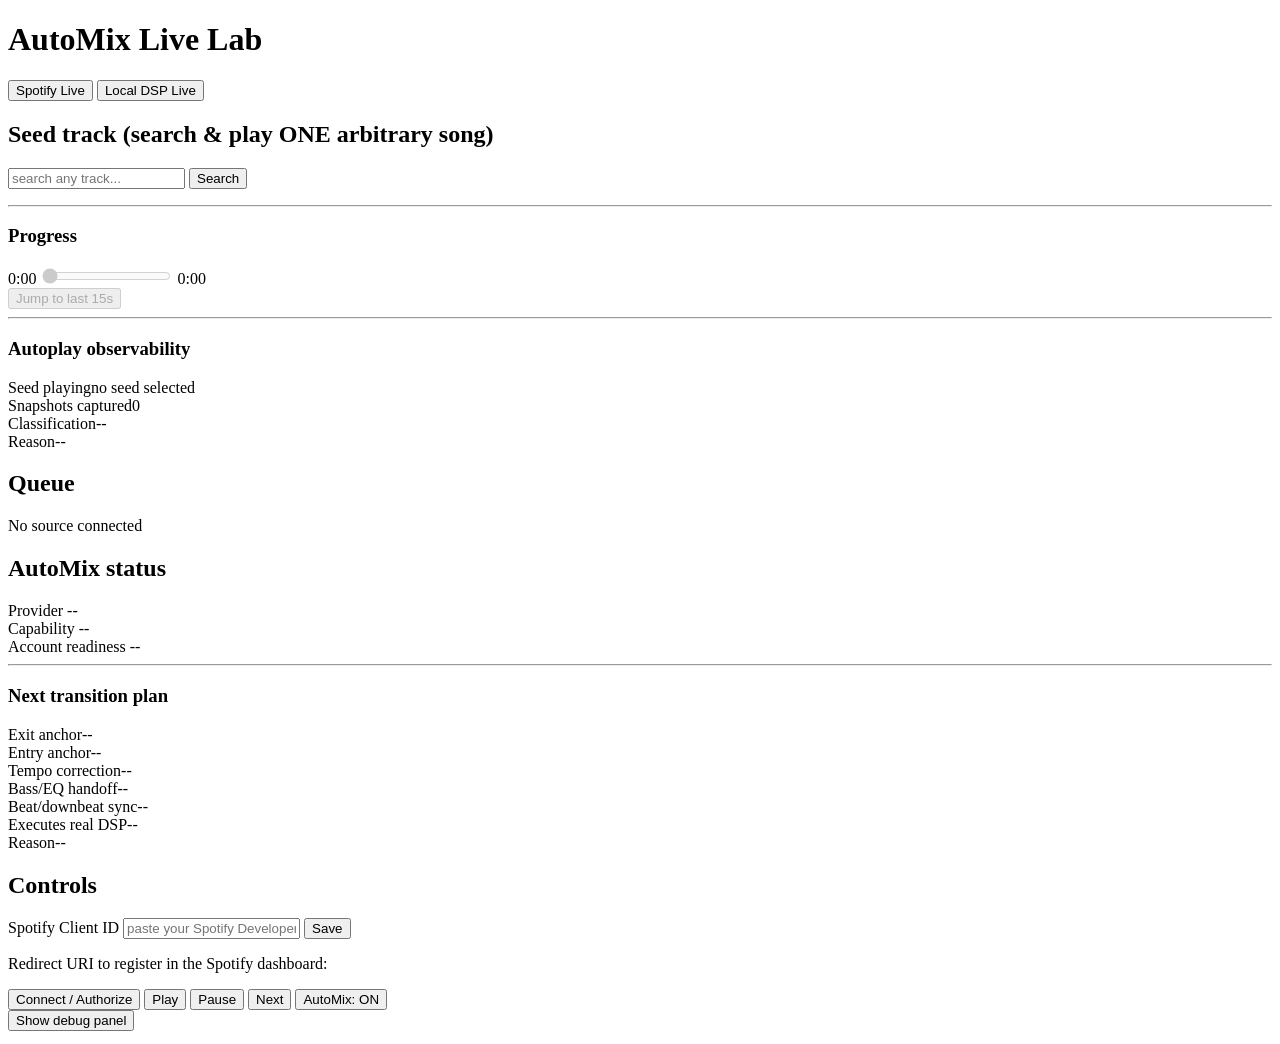
==== apps/automix-live-lab/index.html @ 2698916b "fix(app): P0-M6-R1 real-owner-run fixes -- Transfer Playback before Play Seed, plus near-end Autopla" ====
<!DOCTYPE html>
<html lang="en">
<head>
  <meta charset="UTF-8" />
  <meta name="viewport" content="width=device-width, initial-scale=1.0" />
  <title>AutoMix Live Lab</title>
  <link rel="stylesheet" href="/src/styles.css" />
</head>
<body>
  <header class="topbar">
    <h1>AutoMix Live Lab</h1>
    <div class="source-switch" role="tablist" aria-label="Source mode">
      <button id="mode-spotify" class="mode-btn" role="tab" aria-selected="false">Spotify Live</button>
      <button id="mode-local" class="mode-btn" role="tab" aria-selected="false">Local DSP Live</button>
    </div>
  </header>

  <main class="grid">
    <section class="panel hidden" id="panel-seed">
      <h2>Seed track (search &amp; play ONE arbitrary song)</h2>
      <div class="controls-row">
        <input id="seed-search-input" type="text" placeholder="search any track..." />
        <button id="seed-search-btn">Search</button>
      </div>
      <ol id="seed-results" class="upcoming-list seed-results"></ol>
      <hr />
      <h3>Progress</h3>
      <div class="seek-row">
        <span id="seek-current-label" class="seek-time">0:00</span>
        <input id="seek-slider" type="range" min="0" max="0" value="0" step="1000" disabled />
        <span id="seek-duration-label" class="seek-time">0:00</span>
      </div>
      <div class="controls-row">
        <button id="seek-jump-near-end" disabled>Jump to last 15s</button>
      </div>
      <hr />
      <h3>Autoplay observability</h3>
      <div class="status-row"><span class="label">Seed playing</span><span id="seed-status">no seed selected</span></div>
      <div class="status-row"><span class="label">Snapshots captured</span><span id="autoplay-snapshot-count">0</span></div>
      <div class="status-row"><span class="label">Classification</span><span id="autoplay-classification" class="badge">--</span></div>
      <div class="status-row"><span class="label">Reason</span><span id="autoplay-classification-reason">--</span></div>
    </section>

    <section class="panel" id="panel-queue">
      <h2>Queue</h2>
      <div id="queue-current" class="track-row track-current">No source connected</div>
      <div id="queue-next" class="track-row track-next"></div>
      <ol id="queue-upcoming" class="upcoming-list"></ol>
    </section>

    <section class="panel" id="panel-status">
      <h2>AutoMix status</h2>
      <div class="status-row">
        <span class="label">Provider</span>
        <span id="status-provider">--</span>
      </div>
      <div class="status-row">
        <span class="label">Capability</span>
        <span id="status-capability" class="badge">--</span>
      </div>
      <div class="status-row">
        <span class="label">Account readiness</span>
        <span id="status-readiness">--</span>
      </div>
      <hr />
      <h3>Next transition plan</h3>
      <div class="status-row"><span class="label">Exit anchor</span><span id="plan-exit">--</span></div>
      <div class="status-row"><span class="label">Entry anchor</span><span id="plan-entry">--</span></div>
      <div class="status-row"><span class="label">Tempo correction</span><span id="plan-tempo">--</span></div>
      <div class="status-row"><span class="label">Bass/EQ handoff</span><span id="plan-eq">--</span></div>
      <div class="status-row"><span class="label">Beat/downbeat sync</span><span id="plan-beat">--</span></div>
      <div class="status-row"><span class="label">Executes real DSP</span><span id="plan-real">--</span></div>
      <div class="status-row"><span class="label">Reason</span><span id="plan-reason">--</span></div>
    </section>

    <section class="panel" id="panel-controls">
      <h2>Controls</h2>
      <div id="spotify-setup" class="setup-box hidden">
        <label for="spotify-client-id">Spotify Client ID</label>
        <input id="spotify-client-id" type="text" placeholder="paste your Spotify Developer Client ID" />
        <button id="spotify-save-client-id">Save</button>
        <p class="hint">Redirect URI to register in the Spotify dashboard: <code id="redirect-uri-hint"></code></p>
      </div>
      <div class="controls-row">
        <button id="ctl-connect">Connect / Authorize</button>
        <button id="ctl-play">Play</button>
        <button id="ctl-pause">Pause</button>
        <button id="ctl-next">Next</button>
        <button id="ctl-automix-toggle" aria-pressed="true">AutoMix: ON</button>
      </div>
      <button id="ctl-debug-toggle" class="link-btn">Show debug panel</button>
      <pre id="debug-panel" class="debug-panel hidden"></pre>
    </section>
  </main>

  <script type="module" src="/src/app.js"></script>
</body>
</html>
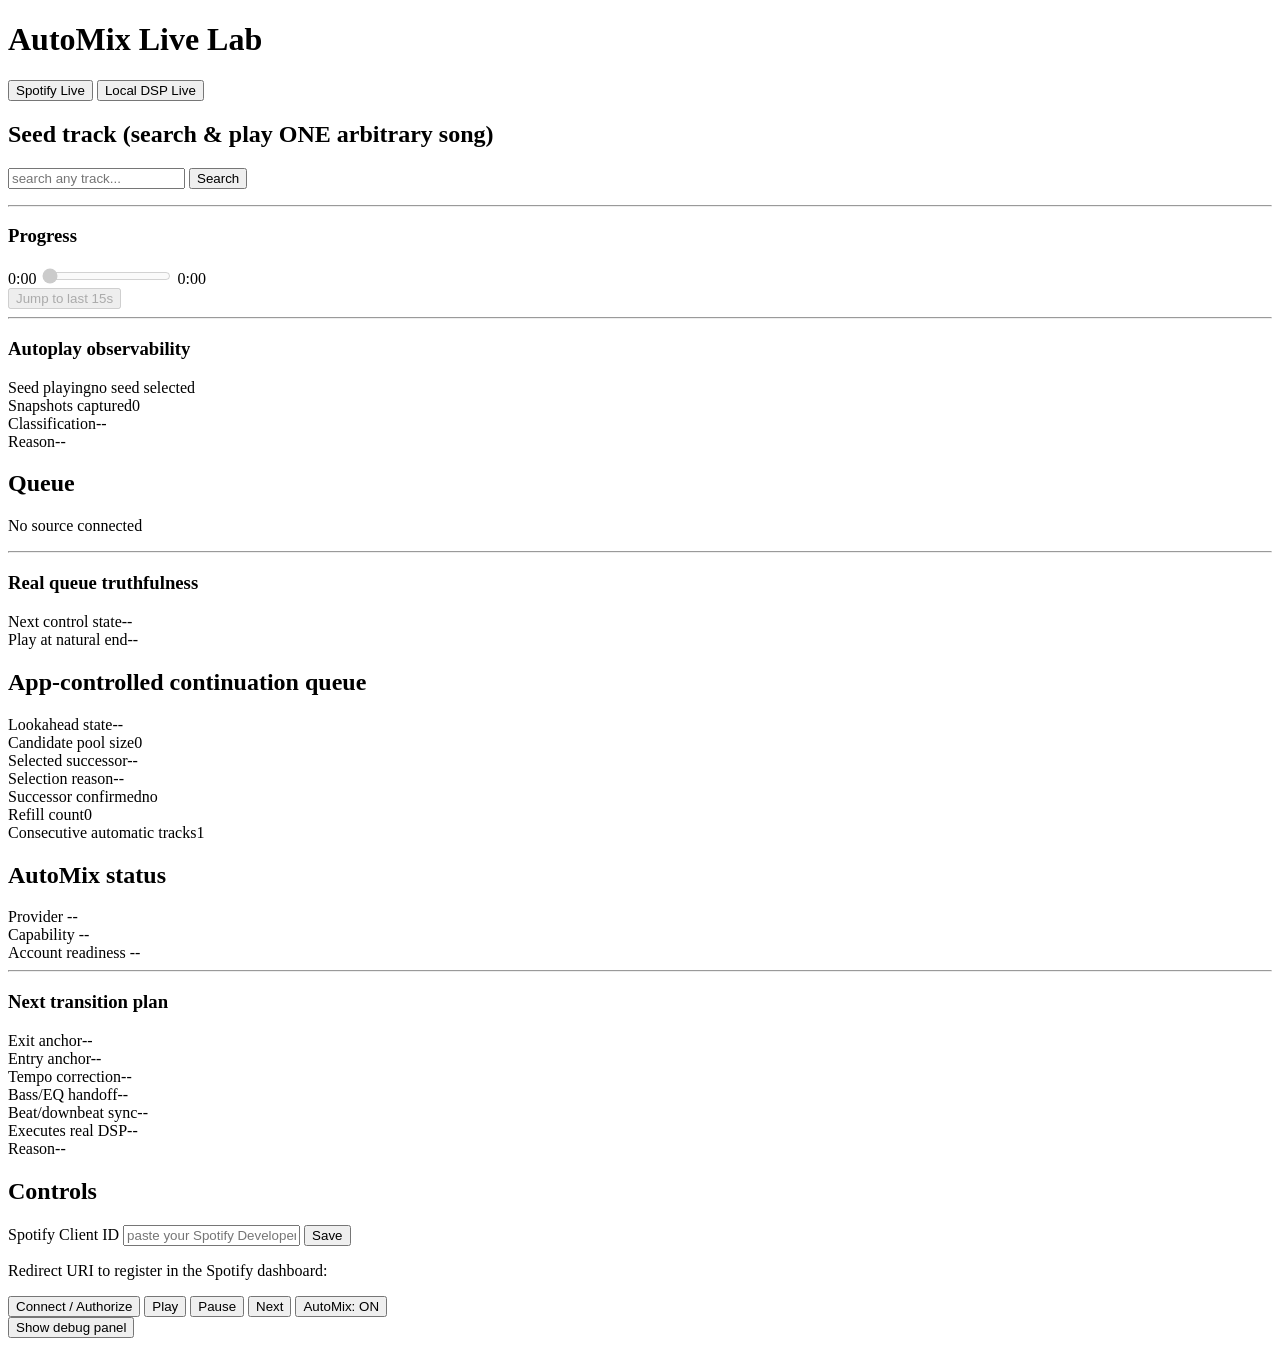
==== commit 1b75ba37: "fix(app): P0-M6-R2 app-controlled continuation queue -- API response repair, queue-aware controls, c" ====
--- a/apps/automix-live-lab/index.html
+++ b/apps/automix-live-lab/index.html
@@ -46,6 +46,21 @@
       <div id="queue-current" class="track-row track-current">No source connected</div>
       <div id="queue-next" class="track-row track-next"></div>
       <ol id="queue-upcoming" class="upcoming-list"></ol>
+      <hr />
+      <h3>Real queue truthfulness</h3>
+      <div class="status-row"><span class="label">Next control state</span><span id="next-control-state" class="badge">--</span></div>
+      <div class="status-row"><span class="label">Play at natural end</span><span id="play-natural-end-hint">--</span></div>
+    </section>
+
+    <section class="panel hidden" id="panel-lookahead">
+      <h2>App-controlled continuation queue</h2>
+      <div class="status-row"><span class="label">Lookahead state</span><span id="lookahead-state" class="badge">--</span></div>
+      <div class="status-row"><span class="label">Candidate pool size</span><span id="lookahead-pool-size">0</span></div>
+      <div class="status-row"><span class="label">Selected successor</span><span id="lookahead-selected-token">--</span></div>
+      <div class="status-row"><span class="label">Selection reason</span><span id="lookahead-selection-reason">--</span></div>
+      <div class="status-row"><span class="label">Successor confirmed</span><span id="lookahead-successor-confirmed">no</span></div>
+      <div class="status-row"><span class="label">Refill count</span><span id="lookahead-refill-count">0</span></div>
+      <div class="status-row"><span class="label">Consecutive automatic tracks</span><span id="lookahead-consecutive-count">1</span></div>
     </section>
 
     <section class="panel" id="panel-status">
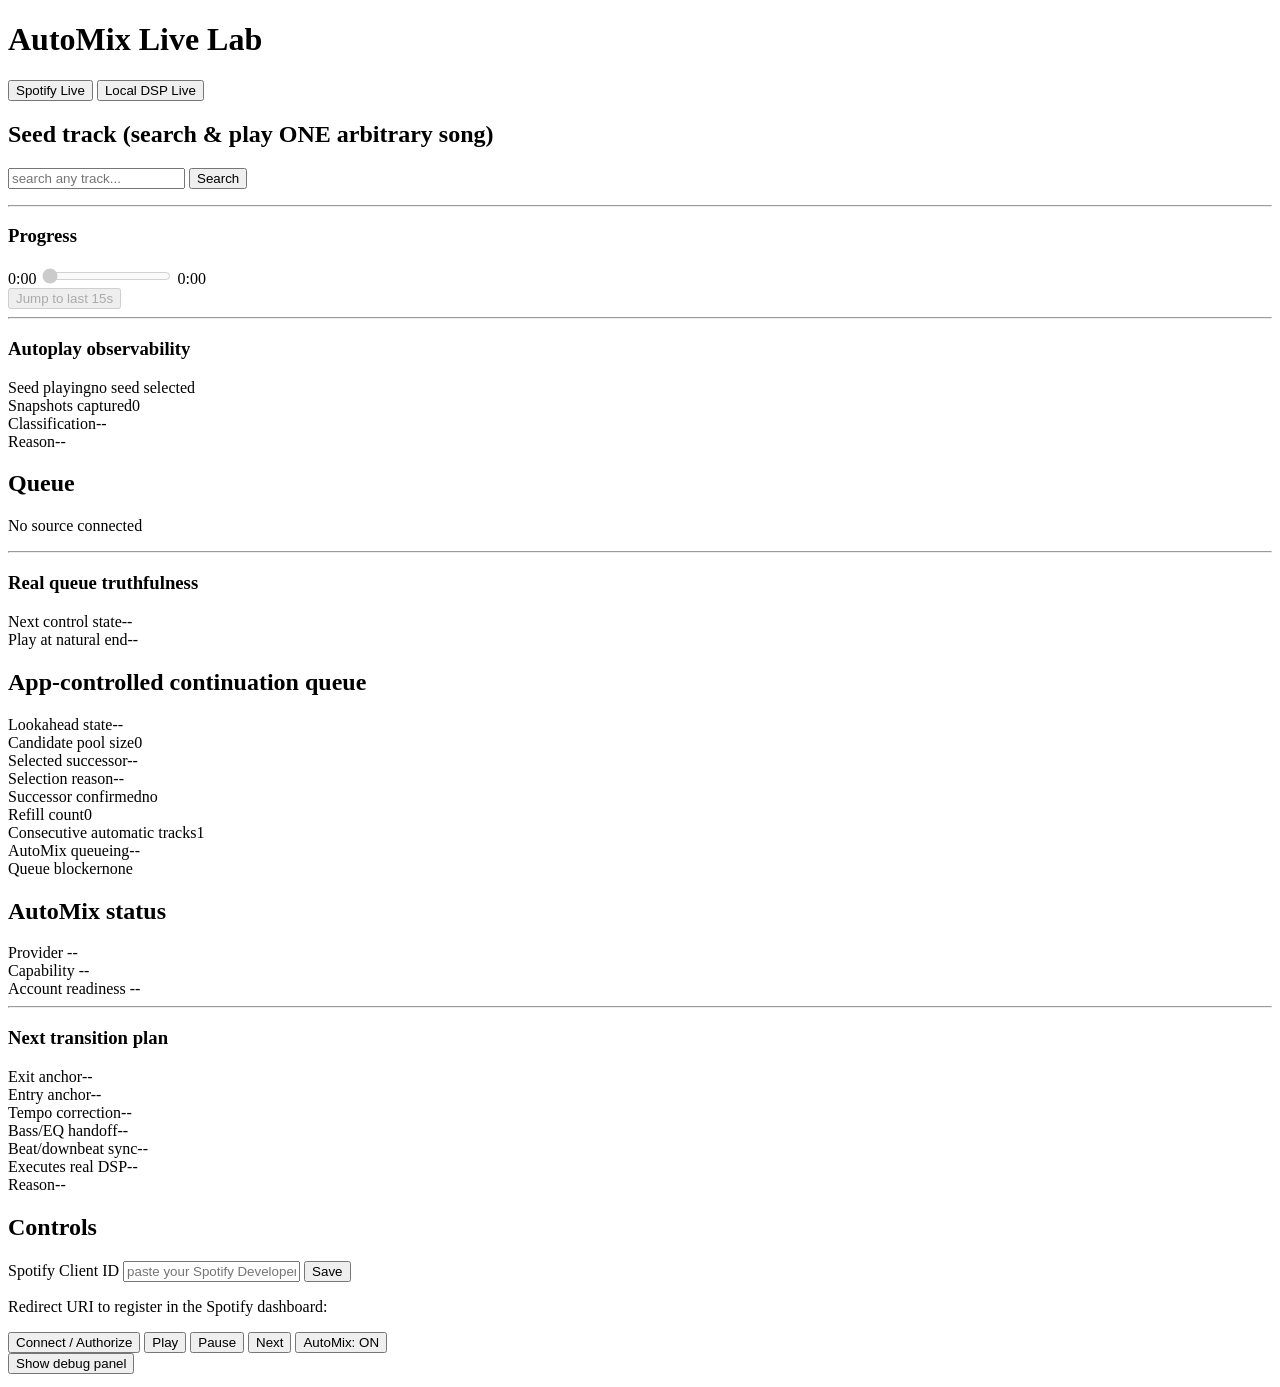
==== commit 9b4660df: "fix(app): P0-M6-R2 pre-live repair -- scope-aware reauth, tri-state queue truth, real one-lookahead " ====
--- a/apps/automix-live-lab/index.html
+++ b/apps/automix-live-lab/index.html
@@ -61,6 +61,8 @@
       <div class="status-row"><span class="label">Successor confirmed</span><span id="lookahead-successor-confirmed">no</span></div>
       <div class="status-row"><span class="label">Refill count</span><span id="lookahead-refill-count">0</span></div>
       <div class="status-row"><span class="label">Consecutive automatic tracks</span><span id="lookahead-consecutive-count">1</span></div>
+      <div class="status-row"><span class="label">AutoMix queueing</span><span id="lookahead-automix-state" class="badge">--</span></div>
+      <div class="status-row"><span class="label">Queue blocker</span><span id="lookahead-blocker">none</span></div>
     </section>
 
     <section class="panel" id="panel-status">
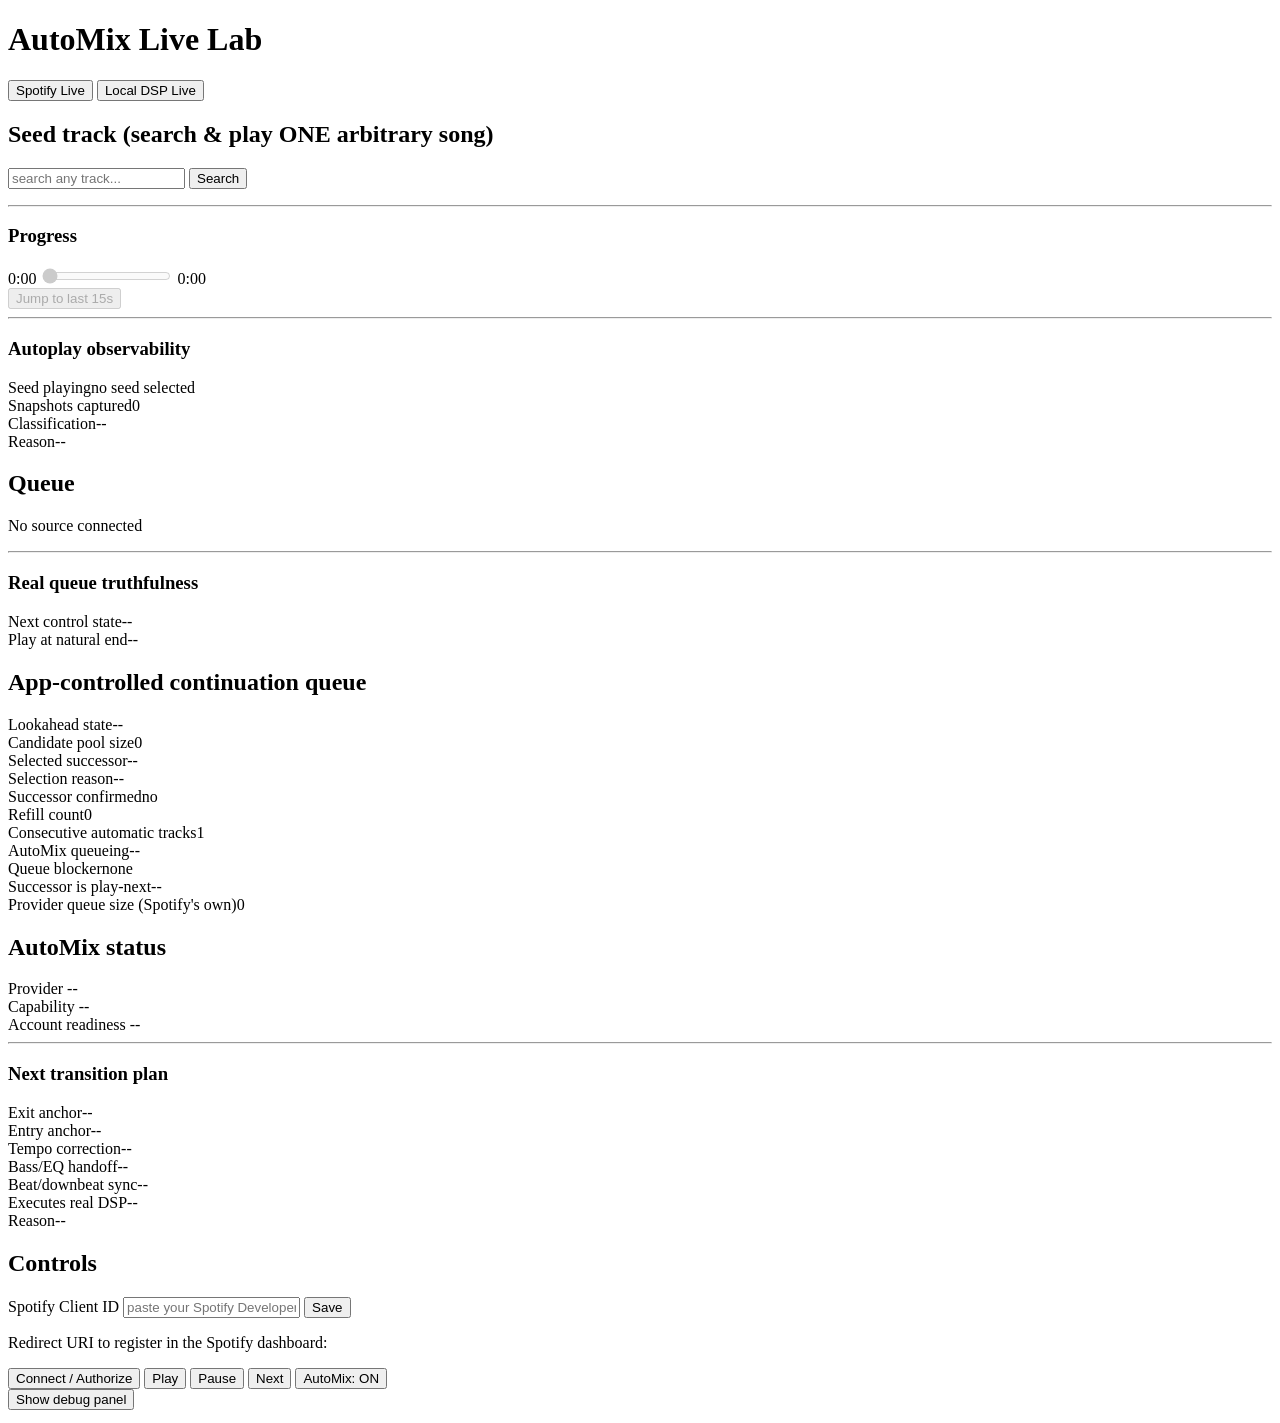
==== commit e40eabc8: "fix(app): P0-M6-R2 app-controlled continuation queue -- real owner finding: play-next over Spotify's" ====
--- a/apps/automix-live-lab/index.html
+++ b/apps/automix-live-lab/index.html
@@ -63,6 +63,8 @@
       <div class="status-row"><span class="label">Consecutive automatic tracks</span><span id="lookahead-consecutive-count">1</span></div>
       <div class="status-row"><span class="label">AutoMix queueing</span><span id="lookahead-automix-state" class="badge">--</span></div>
       <div class="status-row"><span class="label">Queue blocker</span><span id="lookahead-blocker">none</span></div>
+      <div class="status-row"><span class="label">Successor is play-next</span><span id="lookahead-play-next" class="badge">--</span></div>
+      <div class="status-row"><span class="label">Provider queue size (Spotify's own)</span><span id="lookahead-provider-queue-size">0</span></div>
     </section>
 
     <section class="panel" id="panel-status">
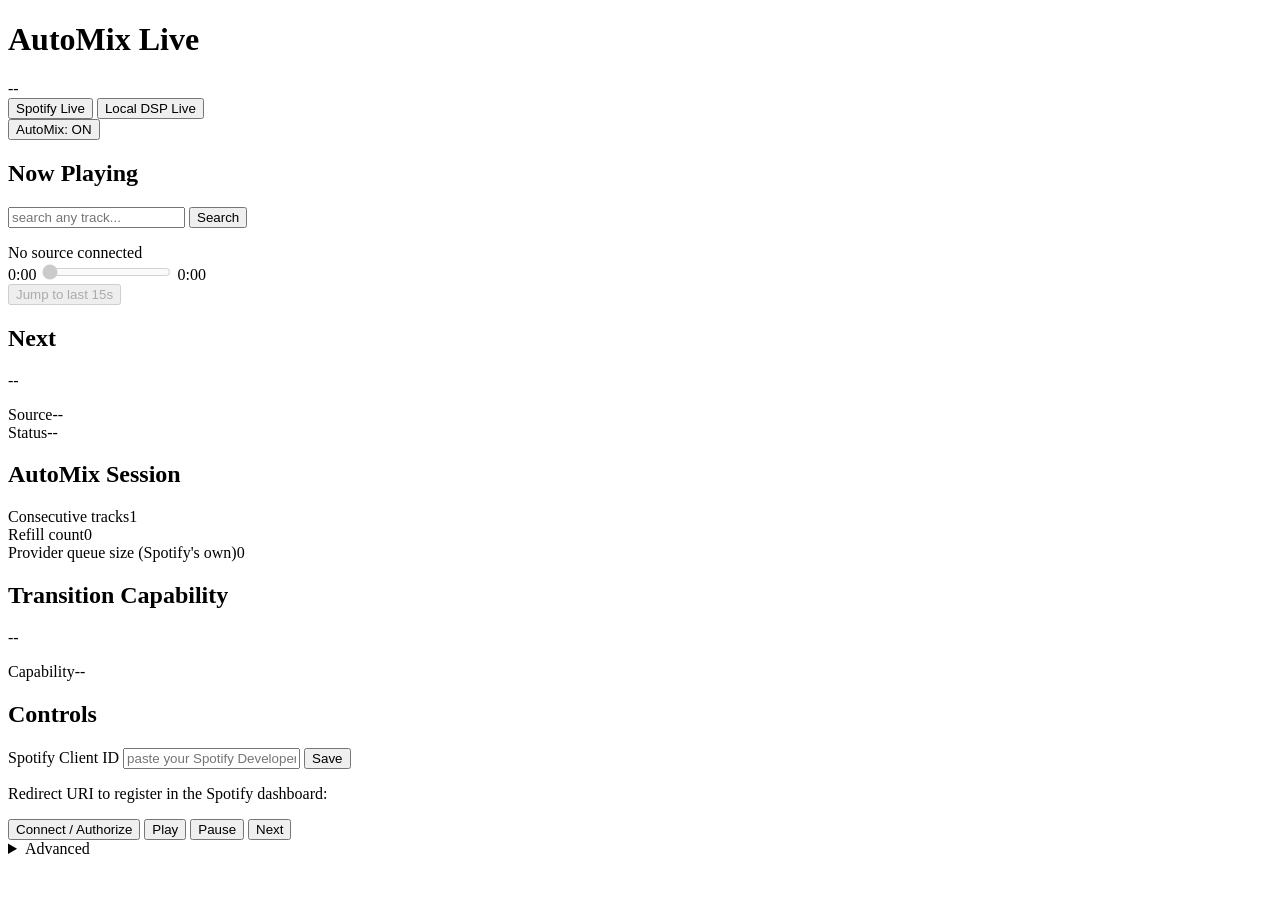
==== commit 22d2d439: "fix(app): P0-M6-R3 compact live UX + seed-conditioned Next -- provider Next Up as primary continuati" ====
--- a/apps/automix-live-lab/index.html
+++ b/apps/automix-live-lab/index.html
@@ -8,88 +8,63 @@
 </head>
 <body>
   <header class="topbar">
-    <h1>AutoMix Live Lab</h1>
-    <div class="source-switch" role="tablist" aria-label="Source mode">
-      <button id="mode-spotify" class="mode-btn" role="tab" aria-selected="false">Spotify Live</button>
-      <button id="mode-local" class="mode-btn" role="tab" aria-selected="false">Local DSP Live</button>
+    <div class="topbar-left">
+      <h1>AutoMix Live</h1>
+      <span id="header-readiness-badge" class="badge badge-muted">--</span>
+    </div>
+    <div class="topbar-right">
+      <div class="source-switch" role="tablist" aria-label="Source mode">
+        <button id="mode-spotify" class="mode-btn" role="tab" aria-selected="false">Spotify Live</button>
+        <button id="mode-local" class="mode-btn" role="tab" aria-selected="false">Local DSP Live</button>
+      </div>
+      <button id="ctl-automix-toggle" aria-pressed="true">AutoMix: ON</button>
     </div>
   </header>
 
-  <main class="grid">
-    <section class="panel hidden" id="panel-seed">
-      <h2>Seed track (search &amp; play ONE arbitrary song)</h2>
-      <div class="controls-row">
-        <input id="seed-search-input" type="text" placeholder="search any track..." />
-        <button id="seed-search-btn">Search</button>
-      </div>
-      <ol id="seed-results" class="upcoming-list seed-results"></ol>
-      <hr />
-      <h3>Progress</h3>
-      <div class="seek-row">
-        <span id="seek-current-label" class="seek-time">0:00</span>
-        <input id="seek-slider" type="range" min="0" max="0" value="0" step="1000" disabled />
-        <span id="seek-duration-label" class="seek-time">0:00</span>
-      </div>
-      <div class="controls-row">
-        <button id="seek-jump-near-end" disabled>Jump to last 15s</button>
-      </div>
-      <hr />
-      <h3>Autoplay observability</h3>
-      <div class="status-row"><span class="label">Seed playing</span><span id="seed-status">no seed selected</span></div>
-      <div class="status-row"><span class="label">Snapshots captured</span><span id="autoplay-snapshot-count">0</span></div>
-      <div class="status-row"><span class="label">Classification</span><span id="autoplay-classification" class="badge">--</span></div>
-      <div class="status-row"><span class="label">Reason</span><span id="autoplay-classification-reason">--</span></div>
-    </section>
+  <main class="page">
+    <section class="grid-primary">
+      <section class="panel panel-now-playing" id="panel-now-playing">
+        <h2>Now Playing</h2>
+        <div id="panel-seed" class="subsection hidden">
+          <div class="controls-row">
+            <input id="seed-search-input" type="text" placeholder="search any track..." />
+            <button id="seed-search-btn">Search</button>
+          </div>
+          <ol id="seed-results" class="upcoming-list seed-results"></ol>
+        </div>
+        <div id="queue-current" class="track-row track-current">No source connected</div>
+        <div class="seek-row">
+          <span id="seek-current-label" class="seek-time">0:00</span>
+          <input id="seek-slider" type="range" min="0" max="0" value="0" step="1000" disabled />
+          <span id="seek-duration-label" class="seek-time">0:00</span>
+        </div>
+        <div class="controls-row">
+          <button id="seek-jump-near-end" disabled>Jump to last 15s</button>
+        </div>
+      </section>
 
-    <section class="panel" id="panel-queue">
-      <h2>Queue</h2>
-      <div id="queue-current" class="track-row track-current">No source connected</div>
-      <div id="queue-next" class="track-row track-next"></div>
-      <ol id="queue-upcoming" class="upcoming-list"></ol>
-      <hr />
-      <h3>Real queue truthfulness</h3>
-      <div class="status-row"><span class="label">Next control state</span><span id="next-control-state" class="badge">--</span></div>
-      <div class="status-row"><span class="label">Play at natural end</span><span id="play-natural-end-hint">--</span></div>
-    </section>
+      <section class="panel" id="panel-next">
+        <h2>Next</h2>
+        <div id="queue-next" class="track-row track-next">--</div>
+        <ol id="queue-upcoming" class="upcoming-list"></ol>
+        <div id="next-automix-meta" class="hidden">
+          <div class="status-row"><span class="label">Source</span><span id="next-source">--</span></div>
+          <div class="status-row"><span class="label">Status</span><span id="next-ready-badge" class="badge">--</span></div>
+        </div>
+      </section>
 
-    <section class="panel hidden" id="panel-lookahead">
-      <h2>App-controlled continuation queue</h2>
-      <div class="status-row"><span class="label">Lookahead state</span><span id="lookahead-state" class="badge">--</span></div>
-      <div class="status-row"><span class="label">Candidate pool size</span><span id="lookahead-pool-size">0</span></div>
-      <div class="status-row"><span class="label">Selected successor</span><span id="lookahead-selected-token">--</span></div>
-      <div class="status-row"><span class="label">Selection reason</span><span id="lookahead-selection-reason">--</span></div>
-      <div class="status-row"><span class="label">Successor confirmed</span><span id="lookahead-successor-confirmed">no</span></div>
-      <div class="status-row"><span class="label">Refill count</span><span id="lookahead-refill-count">0</span></div>
-      <div class="status-row"><span class="label">Consecutive automatic tracks</span><span id="lookahead-consecutive-count">1</span></div>
-      <div class="status-row"><span class="label">AutoMix queueing</span><span id="lookahead-automix-state" class="badge">--</span></div>
-      <div class="status-row"><span class="label">Queue blocker</span><span id="lookahead-blocker">none</span></div>
-      <div class="status-row"><span class="label">Successor is play-next</span><span id="lookahead-play-next" class="badge">--</span></div>
-      <div class="status-row"><span class="label">Provider queue size (Spotify's own)</span><span id="lookahead-provider-queue-size">0</span></div>
-    </section>
+      <section class="panel" id="panel-session">
+        <h2>AutoMix Session</h2>
+        <div class="status-row"><span class="label">Consecutive tracks</span><span id="lookahead-consecutive-count">1</span></div>
+        <div class="status-row"><span class="label">Refill count</span><span id="lookahead-refill-count">0</span></div>
+        <div class="status-row"><span class="label">Provider queue size (Spotify's own)</span><span id="lookahead-provider-queue-size">0</span></div>
+      </section>
 
-    <section class="panel" id="panel-status">
-      <h2>AutoMix status</h2>
-      <div class="status-row">
-        <span class="label">Provider</span>
-        <span id="status-provider">--</span>
-      </div>
-      <div class="status-row">
-        <span class="label">Capability</span>
-        <span id="status-capability" class="badge">--</span>
-      </div>
-      <div class="status-row">
-        <span class="label">Account readiness</span>
-        <span id="status-readiness">--</span>
-      </div>
-      <hr />
-      <h3>Next transition plan</h3>
-      <div class="status-row"><span class="label">Exit anchor</span><span id="plan-exit">--</span></div>
-      <div class="status-row"><span class="label">Entry anchor</span><span id="plan-entry">--</span></div>
-      <div class="status-row"><span class="label">Tempo correction</span><span id="plan-tempo">--</span></div>
-      <div class="status-row"><span class="label">Bass/EQ handoff</span><span id="plan-eq">--</span></div>
-      <div class="status-row"><span class="label">Beat/downbeat sync</span><span id="plan-beat">--</span></div>
-      <div class="status-row"><span class="label">Executes real DSP</span><span id="plan-real">--</span></div>
-      <div class="status-row"><span class="label">Reason</span><span id="plan-reason">--</span></div>
+      <section class="panel panel-capability" id="panel-capability">
+        <h2>Transition Capability</h2>
+        <p id="capability-statement" class="capability-statement">--</p>
+        <div class="status-row"><span class="label">Capability</span><span id="status-capability" class="badge">--</span></div>
+      </section>
     </section>
 
     <section class="panel" id="panel-controls">
@@ -105,11 +80,52 @@
         <button id="ctl-play">Play</button>
         <button id="ctl-pause">Pause</button>
         <button id="ctl-next">Next</button>
-        <button id="ctl-automix-toggle" aria-pressed="true">AutoMix: ON</button>
       </div>
+    </section>
+
+    <details class="panel panel-advanced" id="panel-advanced">
+      <summary>Advanced</summary>
+
+      <div id="advanced-spotify-only" class="hidden">
+        <h3>App-controlled continuation queue</h3>
+        <div class="status-row"><span class="label">Lookahead state</span><span id="lookahead-state" class="badge">--</span></div>
+        <div class="status-row"><span class="label">Candidate pool size</span><span id="lookahead-pool-size">0</span></div>
+        <div class="status-row"><span class="label">Selected successor</span><span id="lookahead-selected-token">--</span></div>
+        <div class="status-row"><span class="label">Selection reason</span><span id="lookahead-selection-reason">--</span></div>
+        <div class="status-row"><span class="label">Selection source</span><span id="lookahead-selection-source">--</span></div>
+        <div class="status-row"><span class="label">Successor confirmed</span><span id="lookahead-successor-confirmed">no</span></div>
+        <div class="status-row"><span class="label">AutoMix queueing</span><span id="lookahead-automix-state" class="badge">--</span></div>
+        <div class="status-row"><span class="label">Queue blocker</span><span id="lookahead-blocker">none</span></div>
+        <div class="status-row"><span class="label">Successor is play-next</span><span id="lookahead-play-next" class="badge">--</span></div>
+
+        <h3>Provider / capability identifiers</h3>
+        <div class="status-row"><span class="label">Provider</span><span id="status-provider">--</span></div>
+        <div class="status-row"><span class="label">Account readiness (raw)</span><span id="status-readiness">--</span></div>
+
+        <h3>Autoplay observability</h3>
+        <div class="status-row"><span class="label">Seed playing</span><span id="seed-status">no seed selected</span></div>
+        <div class="status-row"><span class="label">Snapshots captured</span><span id="autoplay-snapshot-count">0</span></div>
+        <div class="status-row"><span class="label">Classification</span><span id="autoplay-classification" class="badge">--</span></div>
+        <div class="status-row"><span class="label">Reason</span><span id="autoplay-classification-reason">--</span></div>
+
+        <h3>Real queue truthfulness</h3>
+        <div class="status-row"><span class="label">Next control state</span><span id="next-control-state" class="badge">--</span></div>
+        <div class="status-row"><span class="label">Play at natural end</span><span id="play-natural-end-hint">--</span></div>
+      </div>
+
+      <h3>Next transition plan (advisory only -- never executed)</h3>
+      <div class="status-row"><span class="label">Exit anchor</span><span id="plan-exit">--</span></div>
+      <div class="status-row"><span class="label">Entry anchor</span><span id="plan-entry">--</span></div>
+      <div class="status-row"><span class="label">Tempo correction</span><span id="plan-tempo">--</span></div>
+      <div class="status-row"><span class="label">Bass/EQ handoff</span><span id="plan-eq">--</span></div>
+      <div class="status-row"><span class="label">Beat/downbeat sync</span><span id="plan-beat">--</span></div>
+      <div class="status-row"><span class="label">Executes real DSP</span><span id="plan-real">--</span></div>
+      <div class="status-row"><span class="label">Reason</span><span id="plan-reason">--</span></div>
+
+      <h3>Debug log</h3>
       <button id="ctl-debug-toggle" class="link-btn">Show debug panel</button>
       <pre id="debug-panel" class="debug-panel hidden"></pre>
-    </section>
+    </details>
   </main>
 
   <script type="module" src="/src/app.js"></script>
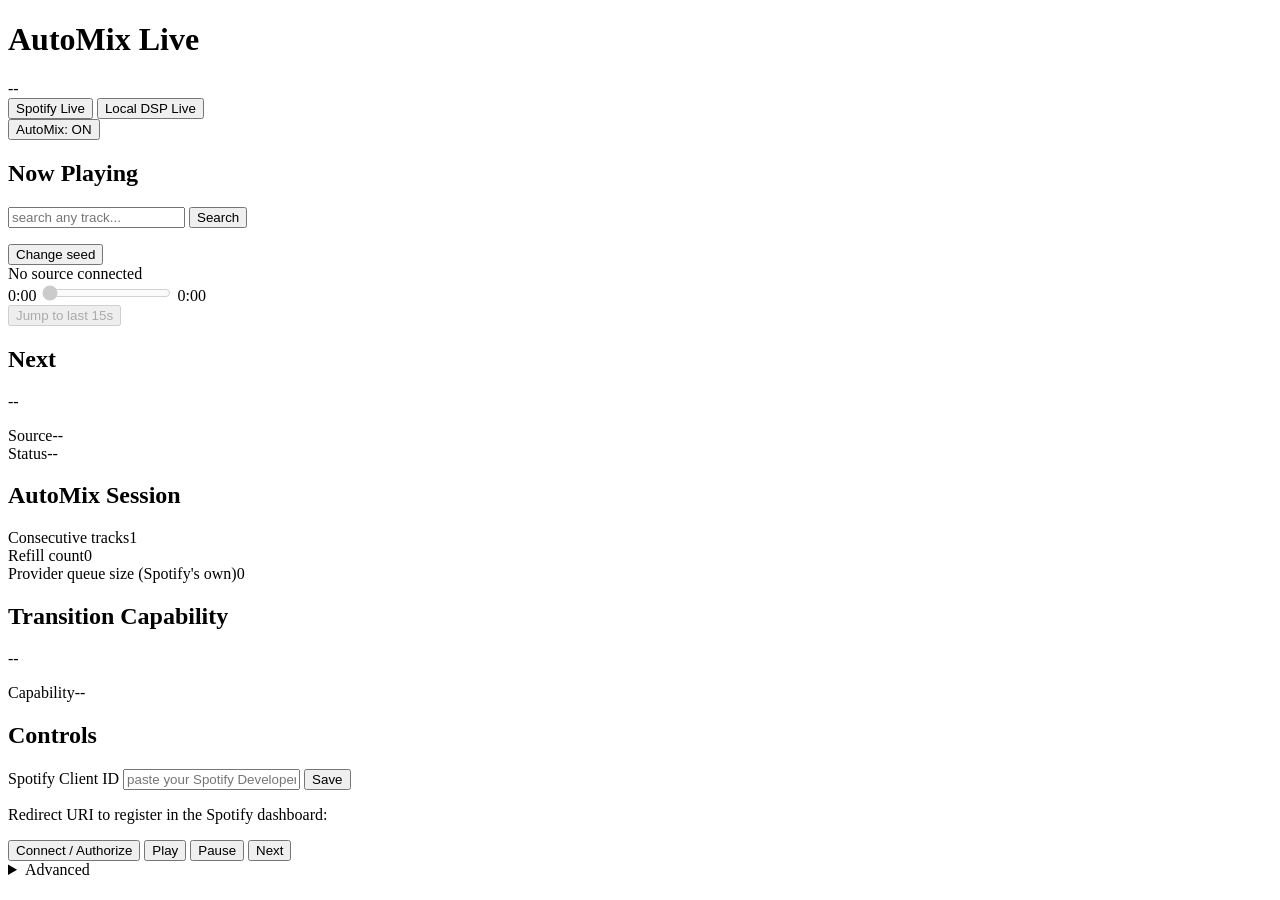
==== commit 40c70b35: "fix(app): P0-M6-R3-preowner compact screenshot UX repair -- hide Spotify setup after connect, collap" ====
--- a/apps/automix-live-lab/index.html
+++ b/apps/automix-live-lab/index.html
@@ -26,11 +26,14 @@
       <section class="panel panel-now-playing" id="panel-now-playing">
         <h2>Now Playing</h2>
         <div id="panel-seed" class="subsection hidden">
-          <div class="controls-row">
-            <input id="seed-search-input" type="text" placeholder="search any track..." />
-            <button id="seed-search-btn">Search</button>
+          <div id="seed-search-controls">
+            <div class="controls-row">
+              <input id="seed-search-input" type="text" placeholder="search any track..." />
+              <button id="seed-search-btn">Search</button>
+            </div>
+            <ol id="seed-results" class="upcoming-list seed-results"></ol>
           </div>
-          <ol id="seed-results" class="upcoming-list seed-results"></ol>
+          <button id="ctl-change-seed" class="link-btn hidden">Change seed</button>
         </div>
         <div id="queue-current" class="track-row track-current">No source connected</div>
         <div class="seek-row">
@@ -87,6 +90,9 @@
       <summary>Advanced</summary>
 
       <div id="advanced-spotify-only" class="hidden">
+        <h3>Spotify setup</h3>
+        <button id="ctl-change-spotify-setup" class="link-btn">Change Spotify setup</button>
+
         <h3>App-controlled continuation queue</h3>
         <div class="status-row"><span class="label">Lookahead state</span><span id="lookahead-state" class="badge">--</span></div>
         <div class="status-row"><span class="label">Candidate pool size</span><span id="lookahead-pool-size">0</span></div>
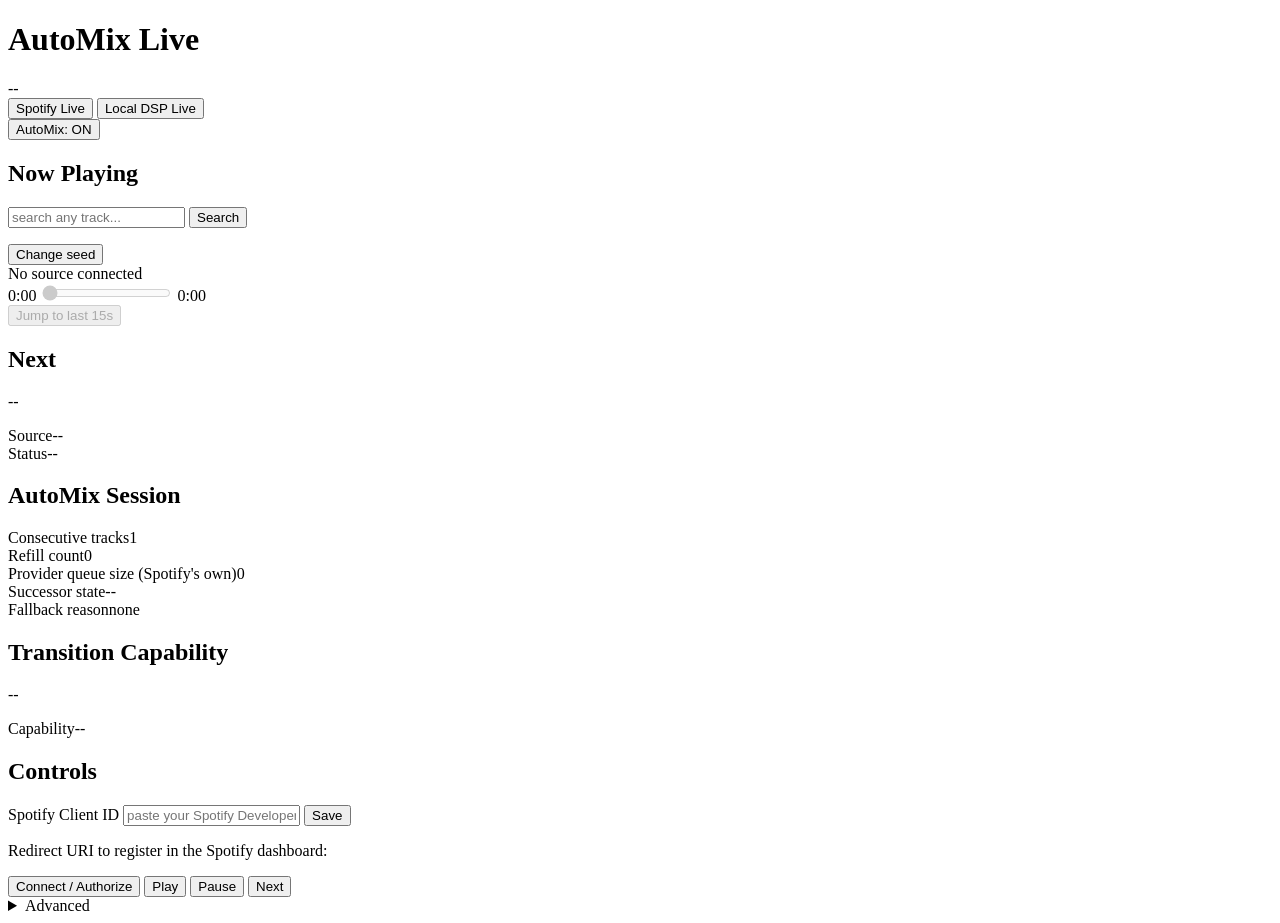
==== commit 0a4265f3: "feat(app): P0-M8-R1 LocalDSP consumer quality slice -- genuine seed->automatic-successor->refill cha" ====
--- a/apps/automix-live-lab/index.html
+++ b/apps/automix-live-lab/index.html
@@ -33,6 +33,9 @@
             </div>
             <ol id="seed-results" class="upcoming-list seed-results"></ol>
           </div>
+          <div id="local-seed-controls" class="hidden">
+            <ol id="local-seed-list" class="upcoming-list seed-results"></ol>
+          </div>
           <button id="ctl-change-seed" class="link-btn hidden">Change seed</button>
         </div>
         <div id="queue-current" class="track-row track-current">No source connected</div>
@@ -60,7 +63,11 @@
         <h2>AutoMix Session</h2>
         <div class="status-row"><span class="label">Consecutive tracks</span><span id="lookahead-consecutive-count">1</span></div>
         <div class="status-row"><span class="label">Refill count</span><span id="lookahead-refill-count">0</span></div>
-        <div class="status-row"><span class="label">Provider queue size (Spotify's own)</span><span id="lookahead-provider-queue-size">0</span></div>
+        <div id="session-spotify-only" class="status-row"><span class="label">Provider queue size (Spotify's own)</span><span id="lookahead-provider-queue-size">0</span></div>
+        <div id="session-local-only" class="hidden">
+          <div class="status-row"><span class="label">Successor state</span><span id="local-successor-state" class="badge">--</span></div>
+          <div class="status-row"><span class="label">Fallback reason</span><span id="local-fallback-reason">none</span></div>
+        </div>
       </section>
 
       <section class="panel panel-capability" id="panel-capability">
@@ -119,7 +126,14 @@
         <div class="status-row"><span class="label">Play at natural end</span><span id="play-natural-end-hint">--</span></div>
       </div>
 
-      <h3>Next transition plan (advisory only -- never executed)</h3>
+      <div id="advanced-local-only" class="hidden">
+        <h3>Local DSP chain</h3>
+        <div class="status-row"><span class="label">Transition mode</span><span id="local-transition-mode">--</span></div>
+        <div class="status-row"><span class="label">Transition duration</span><span id="local-transition-duration">--</span></div>
+        <div class="status-row"><span class="label">Jump available</span><span id="local-jump-available" class="badge">--</span></div>
+      </div>
+
+      <h3>Next transition plan (real DSP for Local; advisory only for Spotify -- never executed there)</h3>
       <div class="status-row"><span class="label">Exit anchor</span><span id="plan-exit">--</span></div>
       <div class="status-row"><span class="label">Entry anchor</span><span id="plan-entry">--</span></div>
       <div class="status-row"><span class="label">Tempo correction</span><span id="plan-tempo">--</span></div>
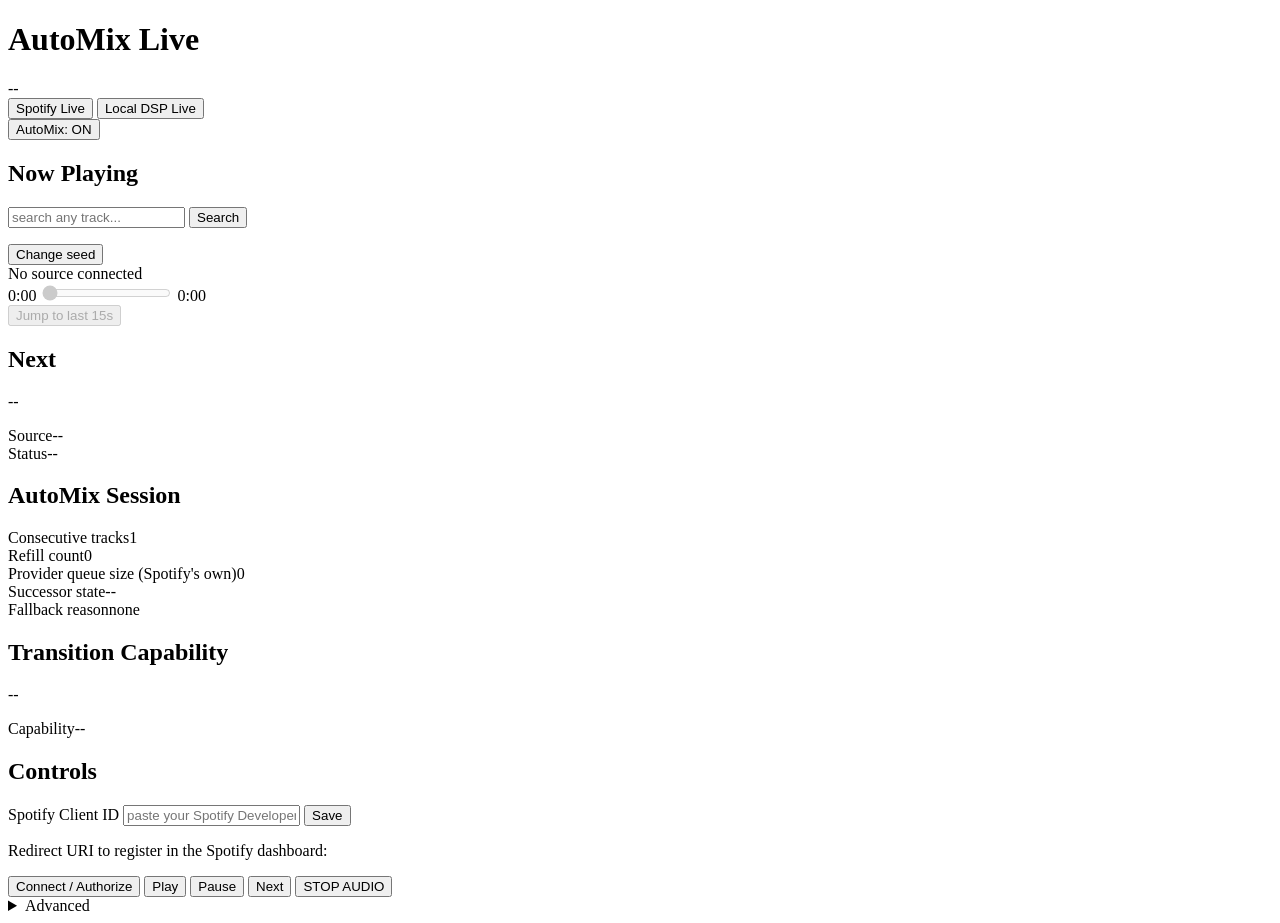
==== commit c9449ed4: "fix(app): P0-M8-R3 audible-output forensic repair -- correct RM062/RM076 exit anchors that crossfade" ====
--- a/apps/automix-live-lab/index.html
+++ b/apps/automix-live-lab/index.html
@@ -90,6 +90,7 @@
         <button id="ctl-play">Play</button>
         <button id="ctl-pause">Pause</button>
         <button id="ctl-next">Next</button>
+        <button id="ctl-stop-audio" class="hidden danger">STOP AUDIO</button>
       </div>
     </section>
 
